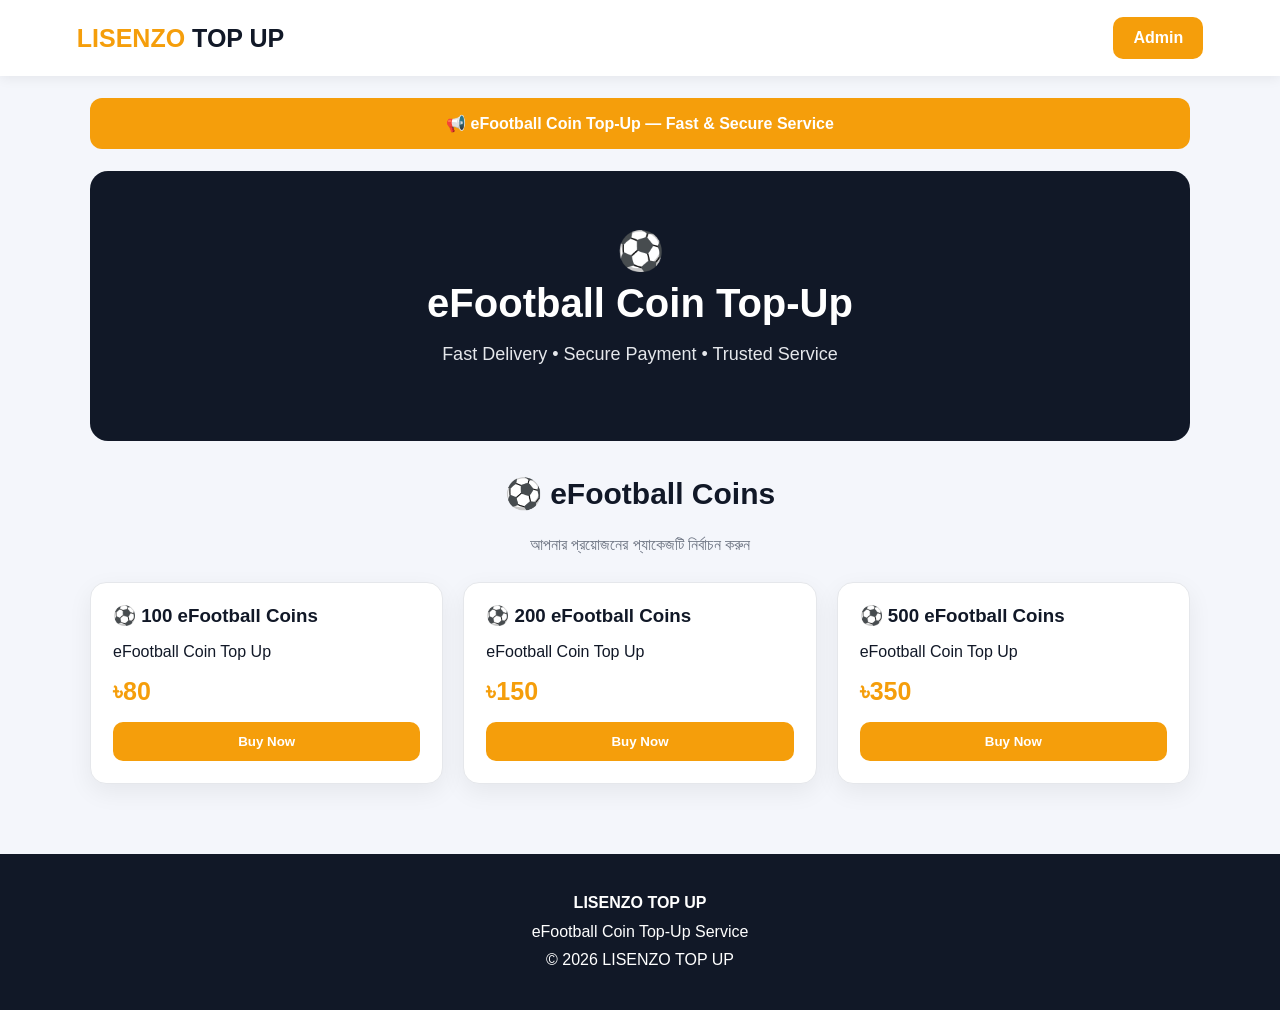
==== index.html @ d7d33c84 "Add files via upload" ====
<!doctype html>
<html lang="bn">
<head>
<meta charset="utf-8">
<meta name="viewport" content="width=device-width,initial-scale=1">
<title>LISENZO TOP UP — eFootball Coins</title>
<meta name="description" content="Fast and secure eFootball Coin Top-Up service">
<link rel="stylesheet" href="style.css">
</head>
<body>
<header class="header">
  <div class="brand">LISENZO <span>TOP UP</span></div>
  <a class="admin-link" href="admin.html">Admin</a>
</header>

<main>
  <section class="notice">📢 eFootball Coin Top-Up — Fast & Secure Service</section>

  <section class="hero">
    <div class="ball">⚽</div>
    <h1>eFootball Coin Top-Up</h1>
    <p>Fast Delivery • Secure Payment • Trusted Service</p>
  </section>

  <section class="section">
    <h2>⚽ eFootball Coins</h2>
    <p class="muted">আপনার প্রয়োজনের প্যাকেজটি নির্বাচন করুন</p>
    <div id="products" class="grid"></div>
  </section>
</main>

<footer>
  <strong>LISENZO TOP UP</strong>
  <div>eFootball Coin Top-Up Service</div>
  <div>© 2026 LISENZO TOP UP</div>
</footer>

<div id="modal" class="modal hidden">
  <div class="modal-card">
    <button class="close" onclick="closeOrder()">×</button>
    <h2>অর্ডার করুন</h2>
    <div id="selectedProduct"></div>
    <form id="orderForm">
      <label>eFootball User ID
        <input id="userId" required placeholder="আপনার User ID">
      </label>
      <label>আপনার নাম
        <input id="customerName" required placeholder="নাম">
      </label>
      <label>যোগাযোগ নম্বর
        <input id="phone" required placeholder="01XXXXXXXXX">
      </label>
      <label>Payment Method
        <select id="payment" required>
          <option value="">Select</option>
          <option>bKash</option>
          <option>Nagad</option>
          <option>Rocket</option>
        </select>
      </label>
      <label>Transaction ID
        <input id="trx" required placeholder="Payment Transaction ID">
      </label>
      <button class="primary" type="submit">অর্ডার Submit করুন</button>
    </form>
  </div>
</div>

<script src="app.js"></script>
</body>
</html>
---- style.css ----
*{box-sizing:border-box}body{margin:0;font-family:Arial,"Noto Sans Bengali",sans-serif;background:#f4f6fb;color:#111827}.header{height:76px;background:#fff;display:flex;align-items:center;justify-content:space-between;padding:0 6%;box-shadow:0 2px 12px #00000012}.brand{font-size:25px;font-weight:800;color:#f59e0b}.brand span{color:#111827}.admin-link{background:#f59e0b;color:#fff;text-decoration:none;font-weight:700;padding:12px 20px;border-radius:10px}.notice{margin:22px auto;width:min(1100px,92%);background:#f59e0b;color:#fff;text-align:center;padding:16px;border-radius:12px;font-weight:700}.hero{width:min(1100px,92%);margin:20px auto 35px;background:#111827;color:#fff;border-radius:18px;text-align:center;padding:58px 20px}.hero h1{font-size:40px;margin:8px 0}.hero p{font-size:18px;color:#e5e7eb}.ball{font-size:38px}.section{width:min(1100px,92%);margin:auto;padding-bottom:70px;text-align:center}.section h2{font-size:30px}.muted{color:#6b7280}.grid{display:grid;grid-template-columns:repeat(auto-fit,minmax(220px,1fr));gap:20px;margin-top:28px;text-align:left}.product-card{background:#fff;border-radius:16px;padding:22px;box-shadow:0 8px 25px #00000010;border:1px solid #e5e7eb}.product-card h3{margin:0 0 10px}.price{font-size:25px;font-weight:800;color:#f59e0b;margin:15px 0}.primary{border:0;background:#f59e0b;color:#fff;padding:12px 18px;border-radius:10px;font-weight:700;cursor:pointer;width:100%}.modal{position:fixed;inset:0;background:#0009;display:grid;place-items:center;padding:20px}.hidden{display:none}.modal-card{background:#fff;width:min(500px,100%);border-radius:18px;padding:25px;position:relative;max-height:90vh;overflow:auto}.close{position:absolute;right:15px;top:10px;border:0;background:none;font-size:30px;cursor:pointer}.modal-card form{display:grid;gap:12px}.modal-card label{font-weight:700}.modal-card input,.modal-card select,#productForm input{width:100%;padding:12px;border:1px solid #d1d5db;border-radius:9px;margin-top:5px}.modal-card select{background:#fff}footer{background:#111827;color:#fff;text-align:center;padding:35px;line-height:1.8}.admin-main{width:min(1200px,94%);margin:30px auto}.admin-card{background:#fff;border-radius:18px;padding:28px}.admin-grid{display:grid;grid-template-columns:1fr 1fr;gap:30px}.admin-grid>div{border:1px solid #e5e7eb;border-radius:14px;padding:20px}.admin-grid form{display:grid;gap:10px;margin-bottom:20px}.admin-grid input{padding:12px;border:1px solid #d1d5db;border-radius:9px}.admin-item{padding:12px;border-bottom:1px solid #eee;display:flex;justify-content:space-between;gap:10px}@media(max-width:700px){.hero h1{font-size:29px}.admin-grid{grid-template-columns:1fr}.header{padding:0 4%}.brand{font-size:20px}}
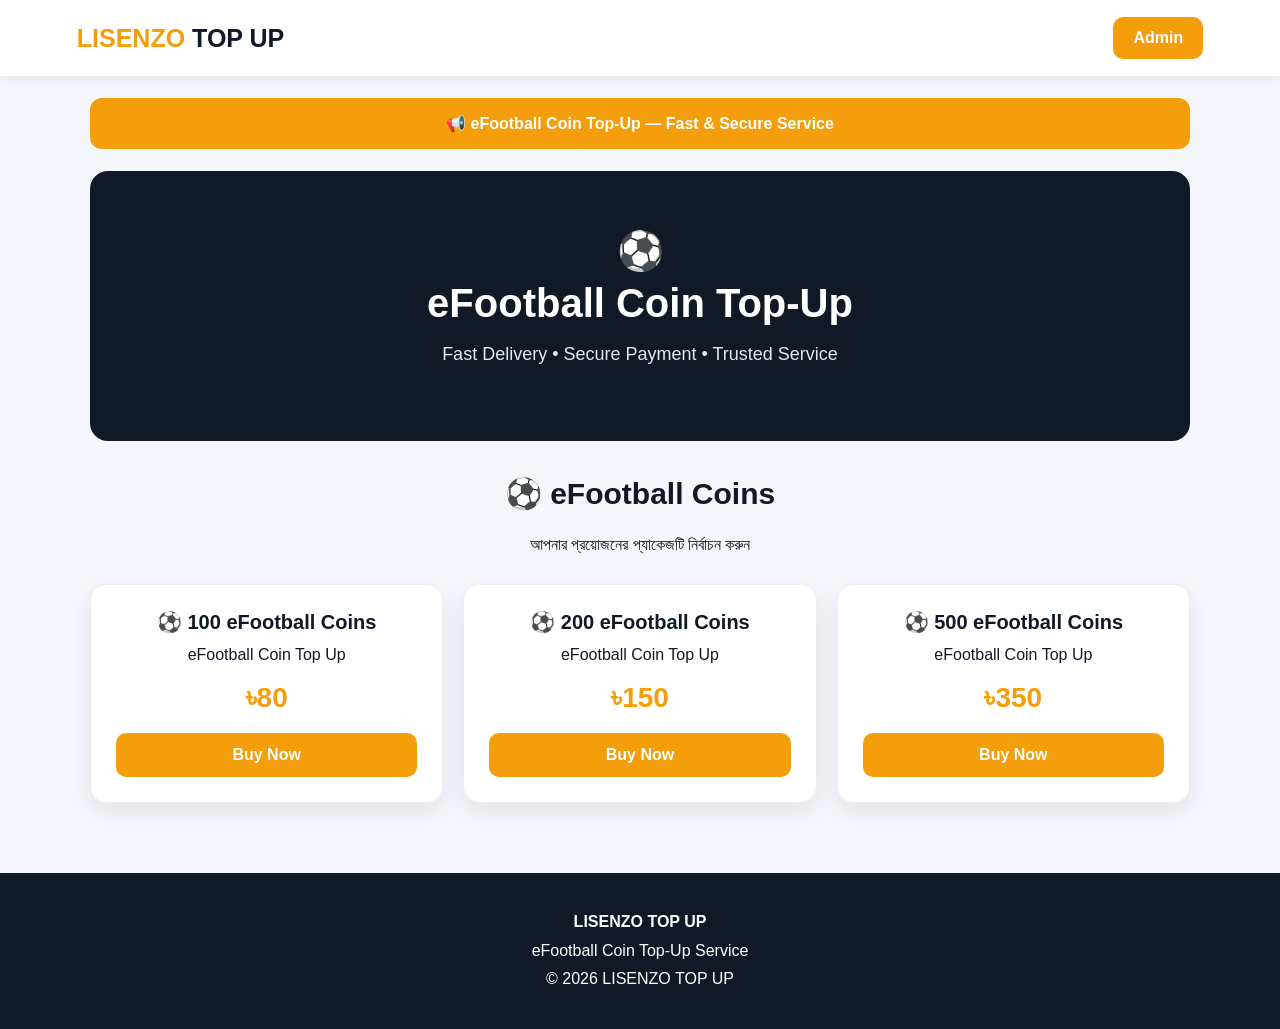
==== commit eaabff78: "Refactor index.html for improved layout and styles Updated HTML structure and styles for better layo" ====
--- a/index.html
+++ b/index.html
@@ -1,71 +1,210 @@
-<!doctype html>
+<!DOCTYPE html>
 <html lang="bn">
 <head>
-<meta charset="utf-8">
-<meta name="viewport" content="width=device-width,initial-scale=1">
-<title>LISENZO TOP UP — eFootball Coins</title>
-<meta name="description" content="Fast and secure eFootball Coin Top-Up service">
-<link rel="stylesheet" href="style.css">
+  <meta charset="UTF-8">
+  <meta name="viewport" content="width=device-width, initial-scale=1.0">
+
+  <title>LISENZO TOP UP — eFootball Coins</title>
+
+  <meta
+    name="description"
+    content="LISENZO TOP UP — Fast and secure eFootball Coin Top-Up service."
+  >
+
+  <link rel="stylesheet" href="style.css">
+
+  <style>
+    .products-grid {
+      display: grid;
+      grid-template-columns: repeat(3, 1fr);
+      gap: 20px;
+      margin-top: 30px;
+    }
+
+    .product-card {
+      background: #fff;
+      border-radius: 16px;
+      padding: 25px;
+      box-shadow: 0 8px 25px rgba(0,0,0,.08);
+      border: 1px solid #eee;
+      transition: .2s;
+    }
+
+    .product-card:hover {
+      transform: translateY(-4px);
+      box-shadow: 0 12px 30px rgba(0,0,0,.12);
+    }
+
+    .product-card h3 {
+      margin: 0 0 12px;
+      font-size: 20px;
+    }
+
+    .product-card p {
+      margin: 8px 0;
+    }
+
+    .price {
+      color: #f59e0b;
+      font-size: 28px;
+      font-weight: 800;
+      margin: 18px 0;
+    }
+
+    .buy-btn {
+      display: block;
+      width: 100%;
+      box-sizing: border-box;
+      text-align: center;
+      background: #f59e0b;
+      color: white;
+      text-decoration: none;
+      padding: 13px 15px;
+      border-radius: 10px;
+      font-weight: 700;
+      transition: .2s;
+    }
+
+    .buy-btn:hover {
+      background: #d97706;
+    }
+
+    @media (max-width: 800px) {
+      .products-grid {
+        grid-template-columns: 1fr;
+      }
+    }
+  </style>
 </head>
+
 <body>
-<header class="header">
-  <div class="brand">LISENZO <span>TOP UP</span></div>
-  <a class="admin-link" href="admin.html">Admin</a>
-</header>
-
-<main>
-  <section class="notice">📢 eFootball Coin Top-Up — Fast & Secure Service</section>
-
-  <section class="hero">
-    <div class="ball">⚽</div>
-    <h1>eFootball Coin Top-Up</h1>
-    <p>Fast Delivery • Secure Payment • Trusted Service</p>
-  </section>
-
-  <section class="section">
-    <h2>⚽ eFootball Coins</h2>
-    <p class="muted">আপনার প্রয়োজনের প্যাকেজটি নির্বাচন করুন</p>
-    <div id="products" class="grid"></div>
-  </section>
-</main>
-
-<footer>
-  <strong>LISENZO TOP UP</strong>
-  <div>eFootball Coin Top-Up Service</div>
-  <div>© 2026 LISENZO TOP UP</div>
-</footer>
-
-<div id="modal" class="modal hidden">
-  <div class="modal-card">
-    <button class="close" onclick="closeOrder()">×</button>
-    <h2>অর্ডার করুন</h2>
-    <div id="selectedProduct"></div>
-    <form id="orderForm">
-      <label>eFootball User ID
-        <input id="userId" required placeholder="আপনার User ID">
-      </label>
-      <label>আপনার নাম
-        <input id="customerName" required placeholder="নাম">
-      </label>
-      <label>যোগাযোগ নম্বর
-        <input id="phone" required placeholder="01XXXXXXXXX">
-      </label>
-      <label>Payment Method
-        <select id="payment" required>
-          <option value="">Select</option>
-          <option>bKash</option>
-          <option>Nagad</option>
-          <option>Rocket</option>
-        </select>
-      </label>
-      <label>Transaction ID
-        <input id="trx" required placeholder="Payment Transaction ID">
-      </label>
-      <button class="primary" type="submit">অর্ডার Submit করুন</button>
-    </form>
-  </div>
-</div>
-
-<script src="app.js"></script>
+
+  <header class="header">
+    <div class="brand">
+      LISENZO <span>TOP UP</span>
+    </div>
+
+    <a class="admin-link" href="admin.html">
+      Admin
+    </a>
+  </header>
+
+  <main>
+
+    <section class="notice">
+      📢 eFootball Coin Top-Up — Fast & Secure Service
+    </section>
+
+    <section class="hero">
+      <div class="ball">⚽</div>
+
+      <h1>eFootball Coin Top-Up</h1>
+
+      <p>
+        Fast Delivery • Secure Payment • Trusted Service
+      </p>
+    </section>
+
+    <section class="section">
+
+      <h2>
+        ⚽ eFootball Coins
+      </h2>
+
+      <p class="subtitle">
+        আপনার প্রয়োজনের প্যাকেজটি নির্বাচন করুন
+      </p>
+
+      <div class="products-grid">
+
+        <!-- 100 Coins -->
+        <div class="product-card">
+
+          <h3>⚽ 100 eFootball Coins</h3>
+
+          <p>
+            eFootball Coin Top Up
+          </p>
+
+          <div class="price">
+            ৳80
+          </div>
+
+          <a
+            class="buy-btn"
+            href="order.html?coins=100&price=80"
+          >
+            Buy Now
+          </a>
+
+        </div>
+
+
+        <!-- 200 Coins -->
+        <div class="product-card">
+
+          <h3>⚽ 200 eFootball Coins</h3>
+
+          <p>
+            eFootball Coin Top Up
+          </p>
+
+          <div class="price">
+            ৳150
+          </div>
+
+          <a
+            class="buy-btn"
+            href="order.html?coins=200&price=150"
+          >
+            Buy Now
+          </a>
+
+        </div>
+
+
+        <!-- 500 Coins -->
+        <div class="product-card">
+
+          <h3>⚽ 500 eFootball Coins</h3>
+
+          <p>
+            eFootball Coin Top Up
+          </p>
+
+          <div class="price">
+            ৳350
+          </div>
+
+          <a
+            class="buy-btn"
+            href="order.html?coins=500&price=350"
+          >
+            Buy Now
+          </a>
+
+        </div>
+
+      </div>
+
+    </section>
+
+  </main>
+
+
+  <footer class="footer">
+
+    <strong>LISENZO TOP UP</strong>
+
+    <div>
+      eFootball Coin Top-Up Service
+    </div>
+
+    <div>
+      © 2026 LISENZO TOP UP
+    </div>
+
+  </footer>
+
 </body>
-</html>+</html>
